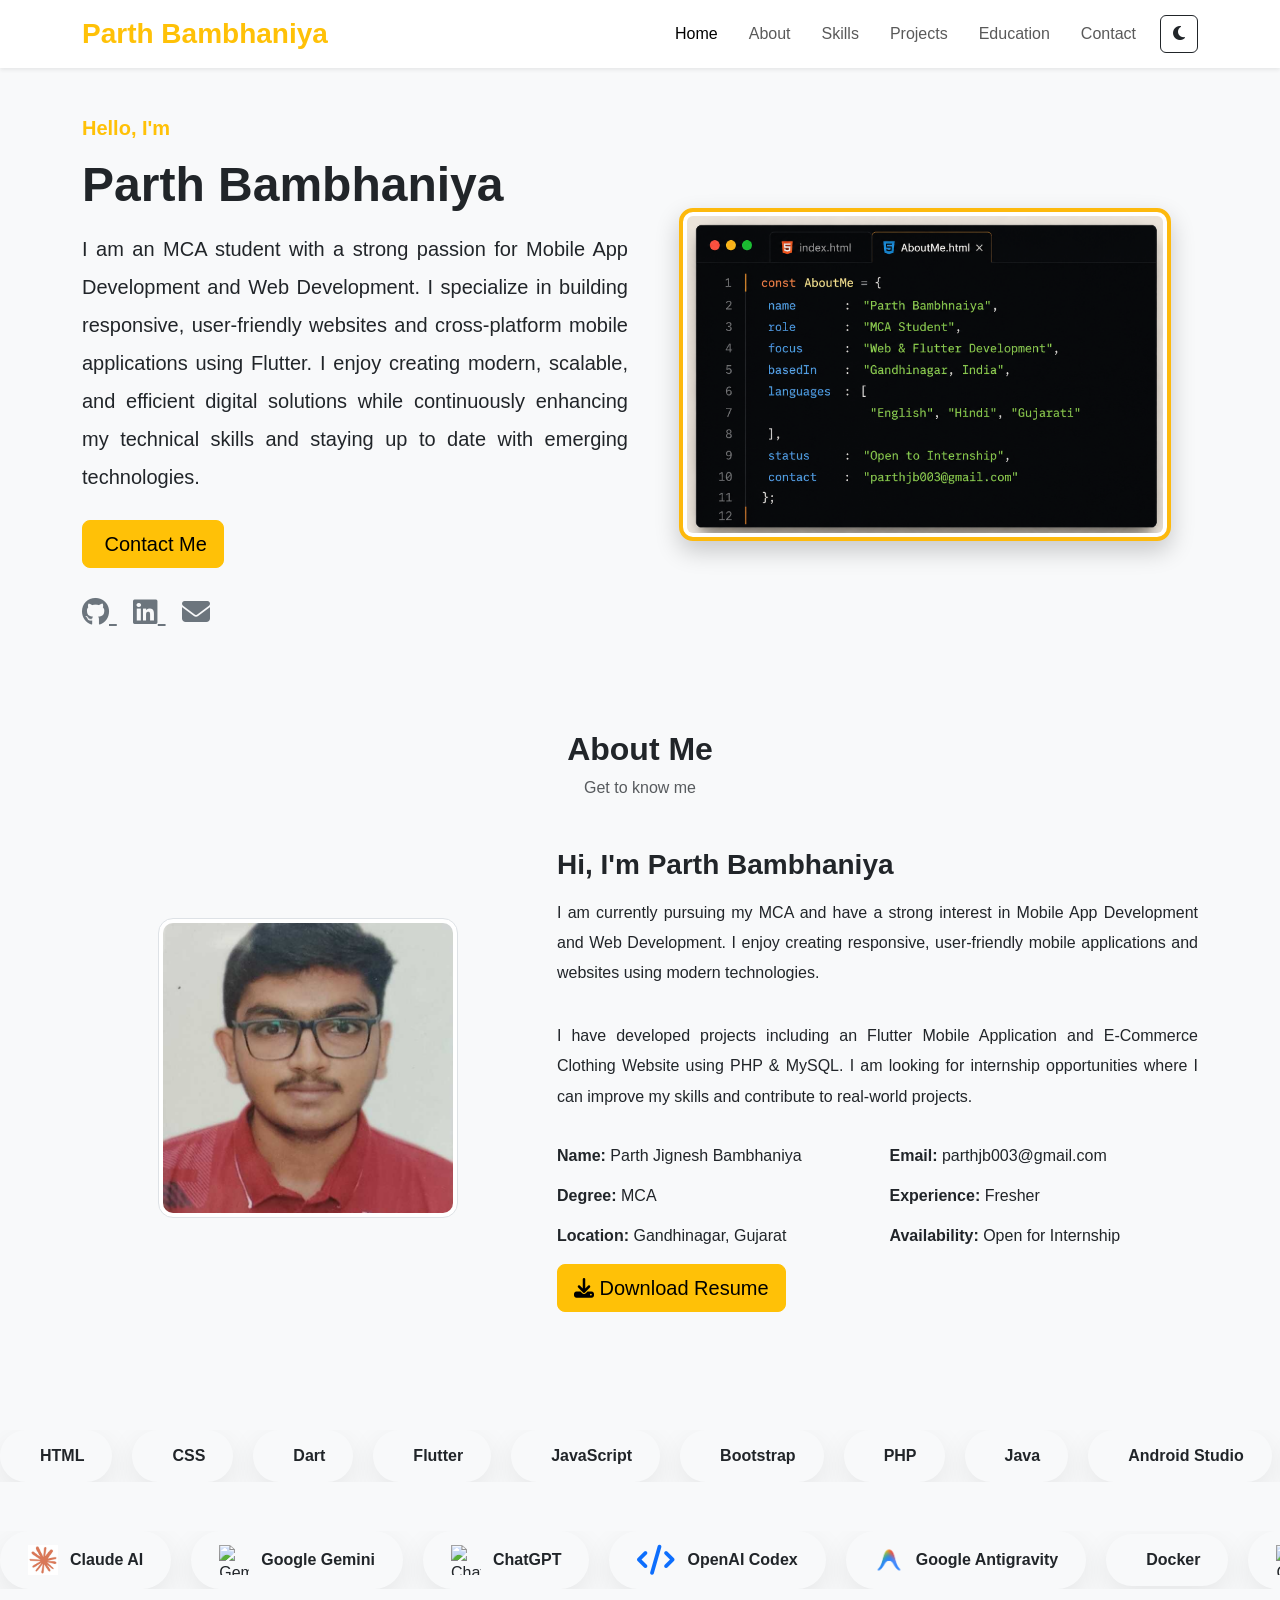
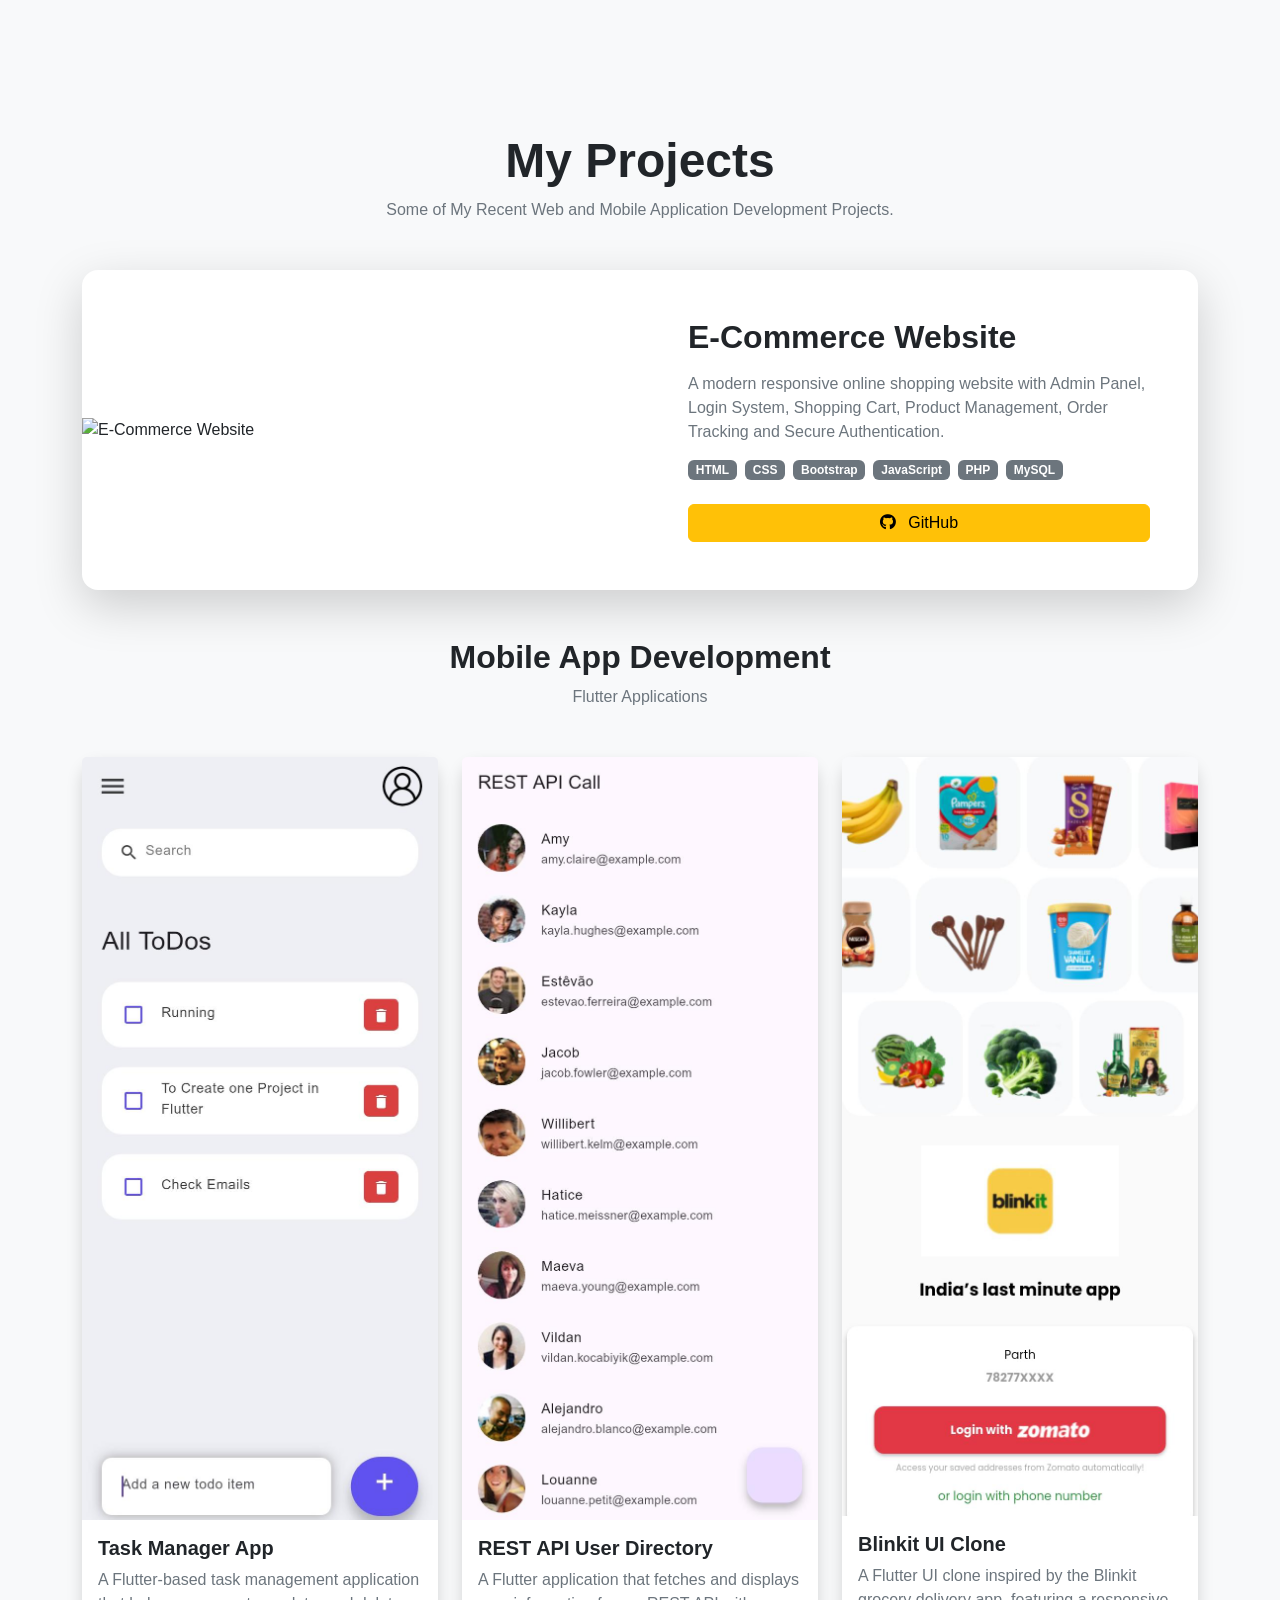
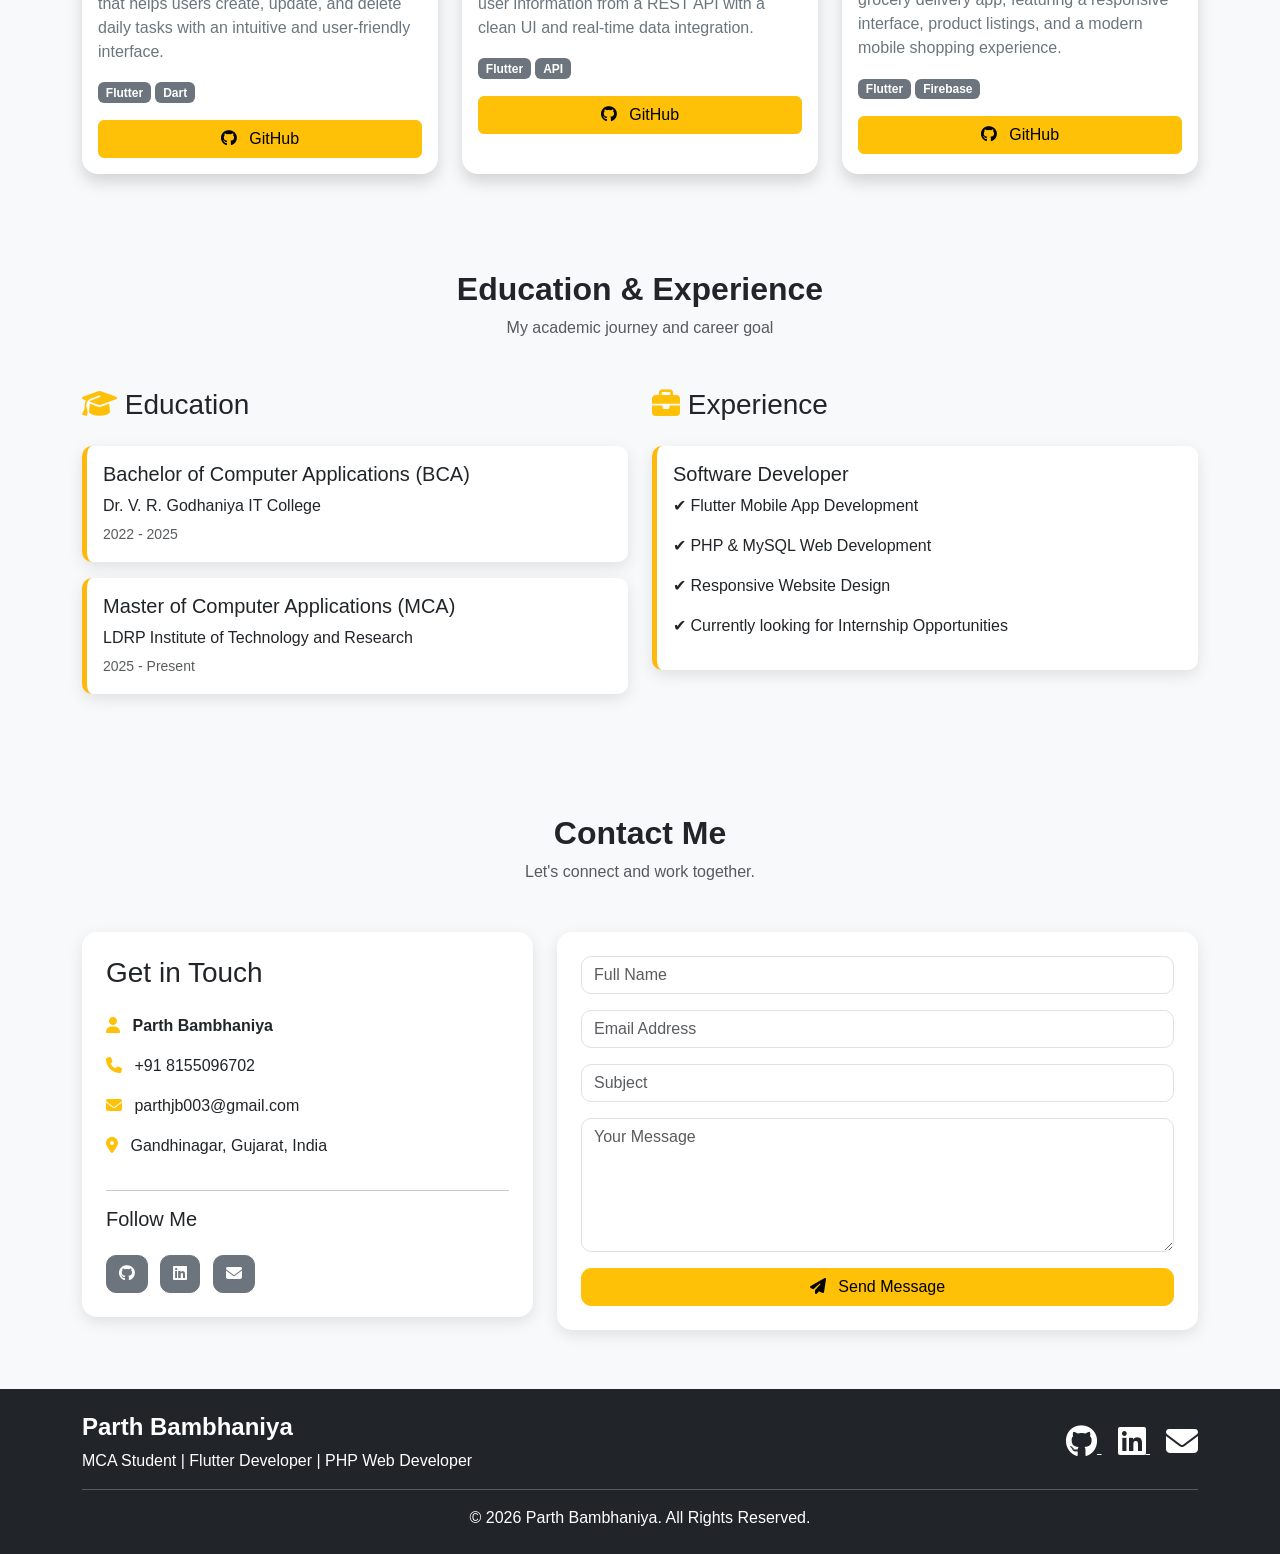
==== index.html @ b9f079b5 "Portfolio Website" ====
<!DOCTYPE html>
<html lang="en">

<head>
    <meta charset="UTF-8">
    <meta name="viewport" content="width=device-width, initial-scale=1.0">

    <title>Parth Bambhaniya | Portfolio</title>
    <link rel="icon" type="image/png" href="images/portfolio_logo.png">

    <!-- Bootstrap 5 -->
    <link href="https://cdn.jsdelivr.net/npm/bootstrap@5.3.7/dist/css/bootstrap.min.css" rel="stylesheet">

    <!-- Font Awesome -->
    <link rel="stylesheet"
        href="https://cdnjs.cloudflare.com/ajax/libs/font-awesome/6.7.2/css/all.min.css">

    <!-- CSS -->
    <link rel="stylesheet" href="css/style.css">

    <link href="https://unpkg.com/aos@2.3.4/dist/aos.css" rel="stylesheet">

    <link rel="stylesheet" href="https://cdn.jsdelivr.net/gh/devicons/devicon@latest/devicon.min.css">
</head>

<body>

<!-- Navbar Start -->
<nav class="navbar navbar-expand-lg navbar-light bg-white shadow-sm sticky-top">
    <div class="container">

        <!-- Logo -->
        <a class="navbar-brand fw-bold fs-3 text-warning" href="#">
            Parth Bambhaniya
        </a>

        <!-- Mobile Toggle -->
        <button class="navbar-toggler" type="button" data-bs-toggle="collapse"
            data-bs-target="#navbarNav">
            <span class="navbar-toggler-icon"></span>
        </button>

        <!-- Menu -->
        <div class="collapse navbar-collapse" id="navbarNav">

            <ul class="navbar-nav ms-auto align-items-lg-center">

                <li class="nav-item">
                    <a class="nav-link active" href="#home">Home</a>
                </li>

                <li class="nav-item">
                    <a class="nav-link" href="#about">About</a>
                </li>

                <li class="nav-item">
                    <a class="nav-link" href="#skills">Skills</a>
                </li>

                <li class="nav-item">
                    <a class="nav-link" href="#projects">Projects</a>
                </li>

                <li class="nav-item">
                    <a class="nav-link" href="#education">Education</a>
                </li>

                <li class="nav-item">
                    <a class="nav-link" href="#contact">Contact</a>
                </li>

                <!-- Dark Mode Button -->
                <li class="nav-item ms-lg-3">
                    <button id="themeBtn" class="btn btn-outline-dark">
                        <i class="fa-solid fa-moon"></i>
                    </button>
                </li>

            </ul>

        </div>

    </div>
</nav>
<!-- Navbar End -->

 <!-- Hero Section -->
<section id="home" class="hero py-5">

    <div class="container">

        <div class="row align-items-center">

            <!-- Left Side -->
            <div class="col-lg-6 text-center text-lg-start">

                <h5 class="text-warning fw-bold">
                    Hello, I'm
                </h5>

                <h1 class="display-5 fw-bold my-3">
                    Parth Bambhaniya
                </h1>

                <h3 class="mb-3">
                    <span id="typing"></span>
                </h3>

                <p class="lead mb-4 about-text">
                    I am an MCA student with a strong passion for Mobile App Development and Web Development.
                    I specialize in building responsive, user-friendly websites and cross-platform mobile
                    applications using Flutter. I enjoy creating modern, scalable, and efficient digital
                    solutions while continuously enhancing my technical skills and staying up to date with
                    emerging technologies.
                </p>

                <!-- <a href="files/Bambhaniya Parth Resume.pdf" class="btn btn-warning btn-lg me-3" download>
                    <i class="fa-solid fa-download"></i> Resume
                </a> -->

                <a href="#contact" class="btn btn-warning btn-lg me-3">
                    <i class="fa-solid"></i> Contact Me
                </a>

                <div class="mt-4">

                    <a href="https://github.com/ParthBambhaniya" target="_blank" class="me-3 fs-3 text-secondary social-icon">
                        <i class="fab fa-github"></i>
                    </a>

                    <a href="http://linkedin.com/in/parth-bambhaniya-402515283" target="_blank" class="me-3 fs-3 text-secondary social-icon">
                        <i class="fab fa-linkedin"></i>
                    </a>

                    <a href="parthjb003@gmail.com" class="fs-3 text-secondary social-icon">
                        <i class="fa-solid fa-envelope"></i>
                    </a>
                </div>
            </div>

            <!-- Right Side -->
            <div class="col-lg-6 text-center mt-5 mt-lg-0">
            <img src="images/AboutMe.png" class="img-thumbnail profile-img" alt="Profile Image">
            </div>
        </div>
    </div>

</section>
    <!-- Hero Section End -->

    <!-- About Section -->
<section id="about" class="py-5 bg-light">

    <div class="container">

        <!-- Section Title -->
        <div class="text-center mb-5">
            <h2 class="fw-bold">About Me</h2>
            <p class="text-muted">Get to know me</p>
        </div>

        <div class="row align-items-center">

            <!-- Left -->
            <div class="col-lg-5 text-center mb-4">

                <img src="images/MyPhoto.jpeg"
                    class="img-thumbnail about-img"
                    alt="About Image">

            </div>

            <!-- Right -->
            <div class="col-lg-7">

                <h3 class="fw-bold mb-3">
                    Hi, I'm Parth Bambhaniya
                </h3>

                <p class="about-text">
                    I am currently pursuing my MCA and have a strong interest in Mobile App Development and Web Development. I enjoy creating responsive, user-friendly mobile applications and websites using modern technologies.
                </p>

                <p class="about-text">
                    I have developed projects including an Flutter Mobile Application and E-Commerce Clothing Website using PHP & MySQL. I am looking for internship opportunities where I can improve my skills and contribute to real-world projects.
                </p>

                <div class="row mt-4">

                    <div class="col-md-6">
                        <p><strong>Name:</strong> Parth Jignesh Bambhaniya</p>
                        <p><strong>Degree:</strong> MCA</p>
                        <p><strong>Location:</strong> Gandhinagar, Gujarat</p>
                    </div>

                    <div class="col-md-6">
                        <p><strong>Email:</strong> parthjb003@gmail.com </p>
                        <p><strong>Experience:</strong> Fresher</p>
                        <p><strong>Availability:</strong> Open for Internship</p>
                    </div>

                </div>
                <!-- <a href="files/Bambhaniya Parth Resume.pdf" class="btn btn-warning mt-3" download>
                    Download Resume
                </a> -->

                <a href="files/Bambhaniya Parth Resume.pdf" class="btn btn-warning btn-lg me-3" download>
                    <i class="fa-solid fa-download"></i> Download Resume
                </a>

            </div>
        </div>
    </div>
</section>

<!-- About Section End -->

<!-- Skills Section -->
<section class="skills-section">

    <div class="marquee">
    <div class="marquee-content">
        <!-- First Set -->
        <div class="skill-pill"><i class="devicon-html5-plain colored"></i><span>HTML</span></div>
        <div class="skill-pill"><i class="devicon-css3-plain colored"></i><span>CSS</span></div>
        <div class="skill-pill"><i class="devicon-dart-plain colored"></i><span>Dart</span></div>
        <div class="skill-pill"><i class="devicon-flutter-plain colored"></i><span>Flutter</span></div>
        <div class="skill-pill"><i class="devicon-javascript-plain colored"></i><span>JavaScript</span></div>
        <div class="skill-pill"><i class="devicon-bootstrap-plain colored"></i><span>Bootstrap</span></div>
        <div class="skill-pill"><i class="devicon-php-plain colored"></i><span>PHP</span></div>
        <div class="skill-pill"><i class="devicon-java-plain colored"></i><span>Java</span></div>
        
        <div class="skill-pill"><i class="devicon-androidstudio-plain colored"></i><span>Android Studio</span></div>
        <div class="skill-pill"><i class="devicon-vscode-plain colored"></i><span>VS Code</span></div>
        <div class="skill-pill"><i class="devicon-xcode-plain colored"></i><span>Xcode</span></div>
        <div class="skill-pill"><i class="devicon-python-plain colored"></i><span>Python</span></div>
        <div class="skill-pill"><i class="devicon-arduino-plain colored"></i><span>Arduino</span></div>
        <div class="skill-pill"><i class="devicon-mysql-original colored"></i><span>MySQL</span></div>
        <div class="skill-pill"><i class="devicon-kalilinux-original colored"></i><span>Kali Linux</span></div>
    </div>
</div>
    <br/>

    <div class="marquee reverse">
        <div class="marquee-content">
                <!-- Claude -->
                <div class="skill-pill">
                    <img src="assets/Claude_Logo.jpeg" alt="Claude" width="28" height="28">
                    <span>Claude AI</span>
                </div>

                <!-- Google Gemini -->
                <div class="skill-pill">
                    <img src="https://cdn.simpleicons.org/googlegemini" alt="Gemini" width="28" height="28">
                    <span>Google Gemini</span>
                </div>

                <!-- ChatGPT -->
                <div class="skill-pill">
                    <img src="https://cdn.jsdelivr.net/npm/simple-icons@latest/icons/openai.svg" alt="ChatGPT" width="28" height="28">
                    <span>ChatGPT</span>
                </div>

                <!-- OpenAI Codex -->
                <div class="skill-pill">
                    <i class="fa-solid fa-code text-primary"></i>
                    <span>OpenAI Codex</span>
                </div>

                <!-- Antigravity AI -->
                <div class="skill-pill">
                    <img src="assets/Antigravity-Icon.png" alt="Google Antigravity">
                    <span>Google Antigravity</span>
                </div>

                <!--Docker-->
                <div class="skill-pill">
                    <i class="devicon-docker-plain colored"></i>
                    <span>Docker</span>
                </div>
                <!-- Git -->
                <div class="skill-pill">
                    <img src="https://cdn.simpleicons.org/git" alt="Git" width="28" height="28">
                    <span>Git</span>
                </div>

                <!-- GitHub -->
                <div class="skill-pill">
                    <img src="https://cdn.simpleicons.org/github" alt="GitHub" width="28" height="28">
                    <span>GitHub</span>
                </div>

        </div>
    </div>
</section>
<!-- Skills Section End -->

<!-- Projects Section -->
    <!-- ================= MY PROJECTS ================= -->
<section id="projects" class="projects-section py-5">

    <div class="container">

        <!-- Section Title -->
        <div class="text-center mb-5">
            <h2 class="fw-bold display-5">My Projects</h2>
            <p class="text-secondary">
                Some of My Recent Web and Mobile Application Development Projects.
            </p>
        </div>

        <!-- Featured Project -->
        <div class="card border-0 shadow-lg rounded-4 overflow-hidden mb-5">

            <div class="row g-0 align-items-center">

                <!-- Image -->
                <div class="col-lg-6 col-md-12">
                    <img src="images/e-commerce_website.png"
                         class="img-fluid w-100 h-100 object-fit-cover"
                         alt="E-Commerce Website">
                </div>

                <!-- Content -->
                <div class="col-lg-6 col-md-12">

                    <div class="p-4 p-lg-5">

                        <h2 class="fw-bold">
                            E-Commerce Website
                        </h2>

                        <p class="text-secondary my-3">
                            A modern responsive online shopping website with Admin Panel,
                            Login System, Shopping Cart, Product Management,
                            Order Tracking and Secure Authentication.
                        </p>

                        <div class="d-flex flex-wrap gap-2 mb-4">

                            <span class="badge bg-secondary">HTML</span>
                            <span class="badge bg-secondary">CSS</span>
                            <span class="badge bg-secondary">Bootstrap</span>
                            <span class="badge bg-secondary">JavaScript</span>
                            <span class="badge bg-secondary">PHP</span>
                            <span class="badge bg-secondary">MySQL</span>

                        </div>

                        <div class="d-flex gap-2 mt-3">
                            <a href="https://github.com/ParthBambhaniya/E-commerce-Website.git"
                            target="_blank"
                            rel="noopener noreferrer"
                            class="btn btn-warning w-100">
                                <i class="fab fa-github me-2"></i> GitHub
                            </a>
                        </div>
                    </div>

                </div>

            </div>

        </div>

        <!-- Mobile Apps -->

        <div class="text-center mb-5">
            <h2 class="fw-bold">Mobile App Development</h2>
            <p class="text-secondary">
                Flutter Applications
            </p>
        </div>

        <div class="row g-4">

            <!-- Card 1 -->
            <!-- <div class="col-xl-4 col-lg-4 col-md-6"> -->
                <div class="col-lg-4 col-md-6 d-flex">

                <div class="card border-0 shadow h-100 rounded-4">

                    <img src="images/TODOApp_flutter.jpeg" class="card-img-top" alt="Expense Tracker">

                    <div class="card-body">

                        <h5 class="fw-bold">
                            Task Manager App
                        </h5>

                        <p class="text-secondary">
                            A Flutter-based task management application that helps users create, update, and delete daily tasks with an intuitive and user-friendly interface.
                        </p>

                        <div class="mb-3">
                            <span class="badge bg-secondary">Flutter</span>
                            <span class="badge bg-secondary">Dart</span>
                        </div>

                        <div class="d-flex gap-2 mt-3">
                            <a href="https://github.com/ParthBambhaniya/todo_app_Flutter.git"
                            target="_blank"
                            rel="noopener noreferrer"
                            class="btn btn-warning w-100">
                                <i class="fab fa-github me-2"></i> GitHub
                            </a>
                        </div>
                    </div>

                </div>

            </div>

            <!-- Card 2 -->
            <div class="col-xl-4 col-lg-4 col-md-6">

                <div class="card border-0 shadow h-100 rounded-4">

                    <img src="images/Rest_API_Flutter.jpeg"
                         class="card-img-top"
                         alt="Weather App">

                    <div class="card-body">

                        <h5 class="fw-bold">
                            REST API User Directory
                        </h5>

                        <p class="text-secondary">
                            A Flutter application that fetches and displays user information from a REST API with a clean UI and real-time data integration.
                        </p>

                        <div class="mb-3">

                            <span class="badge bg-secondary">Flutter</span>
                            <span class="badge bg-secondary">API</span>
                        </div>

                        <div class="d-flex gap-2 mt-3">
                            <a href="https://github.com/ParthBambhaniya/flutter-api-app.git"
                            target="_blank"
                            rel="noopener noreferrer"
                            class="btn btn-warning w-100">
                                <i class="fab fa-github me-2"></i> GitHub
                            </a>
                        </div>

                    </div>

                </div>

            </div>

            <!-- Card 3 -->
            <div class="col-xl-4 col-lg-4 col-md-6 mx-md-auto">

                <div class="card border-0 shadow h-100 rounded-4">

                    <img src="images/Blinkit_App_flutter2.jpeg"
                         class="card-img-top"
                         alt="Task Manager">

                    <div class="card-body">

                        <h5 class="fw-bold">
                            Blinkit UI Clone
                        </h5>

                        <p class="text-secondary">
                            A Flutter UI clone inspired by the Blinkit grocery delivery app, featuring a responsive interface, product listings, and a modern mobile shopping experience.
                        </p>

                        <div class="mb-3">
                            <span class="badge bg-secondary">Flutter</span>
                            <span class="badge bg-secondary">Firebase</span>
                        </div>

                        <div class="d-flex gap-2 mt-3">
                            <a href="https://github.com/ParthBambhaniya/flutter-blinkit-ui.git"
                            target="_blank"
                            rel="noopener noreferrer"
                            class="btn btn-warning w-100">
                                <i class="fab fa-github me-2"></i> GitHub
                            </a>
                        </div>

                    </div>

                </div>

            </div>

        </div>

    </div>

</section>    
<!-- Projects Section End -->

<!-- Education Section -->
<section id="education" class="py-5">

    <div class="container">

        <!-- Section Title -->
        <div class="text-center mb-5">
            <h2 class="fw-bold">Education & Experience</h2>
            <p class="text-muted">My academic journey and career goal</p>
        </div>

        <div class="row">

            <!-- Education -->
            <div class="col-lg-6 mb-4">

                <h3 class="mb-4">
                    <i class="fas fa-graduation-cap text-warning"></i>
                    Education
                </h3>

                <div class="card education-card mb-3">
                    <div class="card-body">
                        <h5>Bachelor of Computer Applications (BCA)</h5>
                        <p class="mb-1">Dr. V. R. Godhaniya IT College</p>
                        <small class="text-muted">2022 - 2025</small>
                    </div>
                </div>

                <div class="card education-card">
                    <div class="card-body">
                        <h5>Master of Computer Applications (MCA)</h5>
                        <p class="mb-1">LDRP Institute of Technology and Research</p>
                        <small class="text-muted">2025 - Present</small>
                    </div>
                </div>

            </div>

            <!-- Experience -->
            <div class="col-lg-6">

                <h3 class="mb-4">
                    <i class="fas fa-briefcase text-warning"></i>
                    Experience
                </h3>

                <div class="card education-card">
                    <div class="card-body">

                        <h5>Software Developer</h5>

                        <p>
                            ✔ Flutter Mobile App Development
                        </p>

                        <p>
                            ✔ PHP & MySQL Web Development
                        </p>

                        <p>
                            ✔ Responsive Website Design
                        </p>

                        <p>
                            ✔ Currently looking for Internship Opportunities
                        </p>

                    </div>
                </div>

            </div>

        </div>

    </div>

</section>

<!-- Education Section End -->

<!-- Contact Section -->
<section id="contact" class="py-5 bg-light">

    <div class="container">

        <!-- Section Heading -->
        <div class="text-center mb-5">
            <h2 class="fw-bold">Contact Me</h2>
            <p class="text-muted">Let's connect and work together.</p>
        </div>

        <div class="row">

            <!-- Contact Information -->
            <div class="col-lg-5 mb-4">

                <div class="card contact-card p-4 h-100">

                    <h3 class="mb-4">Get in Touch</h3>

                    <p>
                        <i class="fas fa-user text-warning me-2"></i>
                        <strong>Parth Bambhaniya</strong>
                    </p>

                    <p>
                        <i class="fas fa-phone text-warning me-2"></i>
                        +91 8155096702
                    </p>

                    <p>
                        <i class="fas fa-envelope text-warning me-2"></i>
                        parthjb003@gmail.com
                    </p>

                    <p>
                        <i class="fas fa-location-dot text-warning me-2"></i>
                        Gandhinagar, Gujarat, India
                    </p>

                    <hr>

                    <h5>Follow Me</h5>

                    <div class="mt-3">

                        <a href="https://github.com/ParthBambhaniya" target="_blank" class="btn btn-secondary me-2">
                            <i class="fab fa-github"></i>
                        </a>

                        <a href="http://linkedin.com/in/parth-bambhaniya-402515283" target="_blank" class="btn btn-secondary me-2">
                            <i class="fab fa-linkedin"></i>
                        </a>

                        <a href="mailto:parthjb003@gmail.com" class="btn btn-secondary">
                            <i class="fas fa-envelope"></i>
                        </a>

                    </div>

                </div>

            </div>
<!-- Contact Form -->

<div class="col-lg-7">

    <div class="card contact-card p-4">

        <!-- <form action="https://formspree.io/f/mqevydnb" method="POST"> -->
            <form id="contactForm" action="https://formspree.io/f/mqevydnb" method="POST">

            <input
                type="text"
                name="name"
                class="form-control mb-3"
                placeholder="Full Name"
                required>

            <input
                type="email"
                name="email"
                class="form-control mb-3"
                placeholder="Email Address"
                required>

            <input
                type="text"
                name="subject"
                class="form-control mb-3"
                placeholder="Subject"
                required>

            <textarea
                name="message"
                class="form-control mb-3"
                rows="5"
                placeholder="Your Message"
                required></textarea>

            <button type="submit" class="btn btn-warning w-100">
                <i class="fas fa-paper-plane me-2"></i>
                Send Message
            </button>

        </form>

    </div>

</div>

        </div>

    </div>

</section>

<!-- Contact Section End -->


<!-- Footer -->
<footer class="footer py-4">

    <div class="container">

        <div class="row align-items-center">

            <div class="col-md-6 text-center text-md-start">
                <h4 class="fw-bold">Parth Bambhaniya</h4>
                <p class="mb-0">
                    MCA Student | Flutter Developer | PHP Web Developer
                </p>
            </div>

            <div class="col-md-6 text-center text-md-end mt-3 mt-md-0">

                <a href="https://github.com/ParthBambhaniya" target="_blank" class="me-3">
                    <i class="fab fa-github fa-2x"></i>
                </a>

                <a href="http://linkedin.com/in/parth-bambhaniya-402515283" target="_blank" class="me-3">
                    <i class="fab fa-linkedin fa-2x"></i>
                </a>

                <a href="mailto:parthjb003@gmail.com">
                    <i class="fas fa-envelope fa-2x"></i>
                </a>

            </div>

        </div>

        <hr>

        <p class="text-center mb-0">
            © 2026 Parth Bambhaniya. All Rights Reserved.
        </p>

    </div>

</footer>

<!-- Footer End-->


    <!-- Bootstrap JS -->
    <script src="https://cdn.jsdelivr.net/npm/bootstrap@5.3.7/dist/js/bootstrap.bundle.min.js"></script>

    <!-- JS -->
    <script src="js/script.js"></script>

    <script src="https://unpkg.com/aos@2.3.4/dist/aos.js"></script>

    <script>
            AOS.init({duration:1000,once:true});
</script>

    <button id="topBtn" class="btn btn-primary">
    <i class="fas fa-arrow-up"></i>

    <script src="https://cdn.jsdelivr.net/npm/@emailjs/browser@4/dist/email.min.js"></script>

    <script>emailjs.init({publicKey: "YOUR_PUBLIC_KEY",});

    </script>

    <script src="https://cdn.jsdelivr.net/npm/sweetalert2@11"></script>
</button>
</body>

<script>
const form = document.getElementById("contactForm");

form.addEventListener("submit", async function (e) {
    e.preventDefault();

    const formData = new FormData(form);

    try {
        const response = await fetch(form.action, {
            method: "POST",
            body: formData,
            headers: {
                "Accept": "application/json"
            }
        });

        if (response.ok) {

            Swal.fire({
                icon: "success",
                title: "Message Sent Successfully!",
                text: "Thank you for contacting me. I'll get back to you as soon as possible.",
                confirmButtonColor: "#fbbf24"
            });

            form.reset();

        } else {

            Swal.fire({
                icon: "error",
                title: "Failed!",
                text: "Unable to send your message. Please try again."
            });

        }

    } catch (error) {

        Swal.fire({
            icon: "error",
            title: "Error!",
            text: "Please check your internet connection."
        });

    }
});
</script>

</html>
---- css/style.css ----
*{
    margin:0;
    padding:0;
    box-sizing:border-box;
}

html{
    scroll-behavior:smooth;
}

body{
    font-family:Arial, sans-serif;
    background:#f8f9fa;
    color:#212529;
    transition:0.4s;
}

/* Navbar */
.navbar{
    transition:.4s;
}

.nav-link{
    font-weight:500;
    margin-left:15px;
}

.nav-link:hover{
    color:#fdb90d !important;
}

/* Dark Theme */
body.dark-mode{
    background:#121212;
    color:white;
}

body.dark-mode .navbar{
    background:#1f1f1f !important;
}

body.dark-mode .nav-link{
    color:white !important;
}

body.dark-mode .navbar-brand{
    color:#fdb90d !important;
}

body.dark-mode #themeBtn{
    border-color:white;
    color:white;
}

.profile-img{
    width: 90%;
    height: 50%;
    object-fit: cover;
    border: 4px solid #fdb90d;
    border-radius: 14px;   /* Slightly rounded corners */
    box-shadow: 0 10px 25px rgba(0,0,0,0.2);
    transition: all 0.3s ease;
}

.profile-img:hover{
    transform: scale(1.05);
}

/* Dark Theme End */

/* About Section */

#about{
    padding:80px 0;
}

.about-img{
    width:300px;
    height:300px;
    object-fit:cover;
    border-radius:15px;
    transition:0.3s;
}

.about-img:hover{
    transform:scale(1.05);
}

body.dark-mode #about{
    background:#1a1a1a !important;
}

body.dark-mode #about p,
body.dark-mode #about h2,
body.dark-mode #about h3,
body.dark-mode #about strong{
    color:#fff;
}

/* About Section End */


/* Skills */

.skill-card{
    border: none;
    border-radius: 15px;
    box-shadow: 0 5px 15px rgba(0,0,0,0.1);
    transition: 0.3s;
    cursor: pointer;
}

.skill-card:hover{
    transform: translateY(-10px);
    box-shadow: 0 10px 30px rgba(13,110,253,.3);
}

.text-purple{
    color:#7952B3;
}

body.dark-mode .skill-card{
    background:#1f1f1f;
    color:white;
}

body.dark-mode .text-muted{
    color:#bdbdbd !important;
}

/* Skills End */

/* Projects */
.projects-section{

    padding:100px 0;

}

.section-title{

    font-size:40px;

    font-weight:700;

}

.section-subtitle{

    color:gray;

}

.featured-project{
    background:#fff;
    color:#212529;
    border-radius:25px;
    padding:40px;
    box-shadow:0 15px 40px rgba(0,0,0,.08);
    transition:.4s;
}

.featured-project:hover{

    transform:translateY(-8px);

}

.project-badge{

    background:#0d6efd;

    color:white;

    padding:8px 18px;

    border-radius:30px;

}

.tech-stack{

    margin-top:20px;

}

.tech-stack span{

    display:inline-block;

    background:#0d6efd;

    color:white;

    margin:5px;

    padding:8px 18px;

    border-radius:30px;

}

.project-card{
    width:100%;
    border-radius:20px;
    overflow:hidden;
    background:#fff;
    box-shadow:0 10px 30px rgba(0,0,0,.12);
    transition:.35s;
}

.project-card:hover{
    transform:translateY(-8px);
}

.project-card:hover{

    transform:translateY(-10px);

}

.project-img{
    width:10px;
    height:10px;
    object-fit:contain;
    background:#f8f9fa;
    padding:15px;
    display:block;
}

.tag{

    display:inline-block;

    background:#198754;

    color:white;

    margin:5px;

    padding:8px 16px;

    border-radius:25px;

}

@media(max-width:992px){

.featured-project{

text-align:center;

}

.section-title{

font-size:32px;

}

}
/* Dark Mode */

body.dark-mode #projects{
    background:#1a1a1a!important;
}

body.dark-mode .project-card{
    background:#242424;
    color:#fff;
}

/* Projects Dark Mode */

body.dark-mode #projects{
    background:#121212 !important;
}

body.dark-mode .featured-project{
    background:#1f1f1f;
    color:#fff;
}

body.dark-mode .project-card{
    background:#1f1f1f;
    color:#fff;
}

body.dark-mode .project-card p,
body.dark-mode .featured-project p,
body.dark-mode .section-subtitle{
    color:#cfcfcf;
}

body.dark-mode .section-title{
    color:#fff;
}
/* Projects End*/

/* Education */

.education-card{
    border:none;
    border-left:5px solid #fdb90d;
    border-radius:10px;
    box-shadow:0 5px 15px rgba(0,0,0,.1);
    transition:.3s;
}

.education-card:hover{
    transform:translateY(-5px);
}

body.dark-mode .education-card{
    background:#1f1f1f;
    color:white;
}

/* Education End*/

/* Contact */

.contact-card{
    border:none;
    border-radius:15px;
    box-shadow:0 5px 15px rgba(0,0,0,.1);
}

.contact-card .form-control{
    border-radius:10px;
}

.contact-card .btn{
    border-radius:10px;
}

body.dark-mode #contact{
    background:#121212 !important;
}

body.dark-mode .contact-card{
    background:#1f1f1f;
    color:white;
}

body.dark-mode .form-control{
    background:#2d2d2d;
    color:white;
    border:1px solid #444;
}

body.dark-mode .form-control::placeholder{
    color:#bbb;
}

/* Contact End*/


/* Footer */

.footer{
    background:#212529;
    color:white;
}

.footer a{
    color:white;
    transition:.3s;
}

.footer a:hover{
    color:#fdb90d;
}

/* Scroll Button */

#topBtn{
    position:fixed;
    bottom:20px;
    right:20px;
    display:none;
    border-radius:50%;
    width:50px;
    height:50px;
    z-index:999;
}

/* Footer End*/

.about-text {
    max-width: 700px;
    line-height: 1.9;
    text-align: justify;
    margin: 0 auto 2rem;
}


/* Skills Section */
/* .skills-section{
    background:#faf7f0;
    overflow:hidden;
    padding:70px 0;
}

.marquee{
    overflow:hidden;
    white-space:nowrap;
}

.marquee-content{
    display:flex;
    gap:20px;
    width:max-content;
    animation:scroll 20s linear infinite;
}

.skill-pill{
    display:flex;
    align-items:center;
    gap:12px;
    background:#fff;
    padding:15px 28px;
    border-radius:50px;
    box-shadow:0 8px 20px rgba(0,0,0,.08);
    font-size:18px;
    font-weight:600;
    transition:.3s;
}

.skill-pill:hover{
    transform:translateY(-5px);
    box-shadow:0 15px 35px rgba(0,0,0,.15);
}

.skill-pill i{
    font-size:32px;
}

@keyframes scroll{
    from{
        transform:translateX(0);
    }
    to{
        transform:translateX(-50%);
    }
} */

/* .skills-section{
    overflow:hidden;
    padding:60px 0;
}

.marquee {
    overflow: hidden;
    width: 100%;
}

.marquee-content {
    display: flex;
    gap: 20px;
    width: fit-content;
    animation: scroll 25s linear infinite;
}


.reverse .marquee-content{
    animation:scrollReverse 25s linear infinite;
}

.skill-pill{
    display:flex;
    align-items:center;
    gap:10px;
    padding:14px 28px;
    border-radius:50px;
    background:#fff;
    box-shadow:0 8px 20px rgba(0,0,0,.08);
    font-weight:600;
}

.skill-pill i{
    font-size:28px;
}

@keyframes scroll {
    from {
        transform: translateX(0);
    }

    to {
        transform: translateX(calc(-50% - 10px));
    }
}

@keyframes scrollReverse{
    from{transform:translateX(-50%);}
    to{transform:translateX(0);}
}

.skill-pill{
    display:flex;
    align-items:center;
    gap:12px;
    padding:14px 28px;
    background:#fff;
    border-radius:50px;
    box-shadow:0 8px 20px rgba(0,0,0,.08);
    font-weight:600;
    flex-shrink:0;
}

.skill-pill img{
    width:28px;
    height:28px;
    object-fit:contain;
}

.skill-pill span{
    white-space:nowrap;
} */

/* Skills Section */
.skills-section{
    padding:70px 0;
    overflow:hidden;
    background:transparent;
}

.marquee{
    width:100%;
    overflow:hidden;
    position:relative;
    margin-bottom:25px;
}

.marquee-content{
    display:flex;
    align-items:center;
    gap:20px;
    width:max-content;
    animation:scroll 35s linear infinite;
}

.reverse .marquee-content{
    animation:scrollReverse 15s linear infinite;
}

.marquee:hover .marquee-content{
    animation-play-state:paused;
}

.skill-pill{
    display:flex;
    align-items:center;
    gap:12px;
    padding:14px 28px;
    border-radius:50px;
    flex-shrink:0;

    background:var(--card-bg);
    color:var(--text-color);

    border:1px solid var(--border-color);

    box-shadow:0 10px 30px rgba(0,0,0,.08);

    transition:.3s ease;
}

.skill-pill:hover{
    transform:translateY(-5px);
    box-shadow:0 18px 35px rgba(0,0,0,.15);
}

.skill-pill i{
    font-size:30px;
}

.skill-pill img{
    width:30px;
    height:30px;
}

.skill-pill span{
    font-weight:600;
    white-space:nowrap;
}

@keyframes scroll{
    from{
        transform:translateX(0);
    }
    to{
        transform:translateX(-50%);
    }
}

@keyframes scrollReverse{
    from{
        transform:translateX(-50%);
    }
    to{
        transform:translateX(0);
    }
}
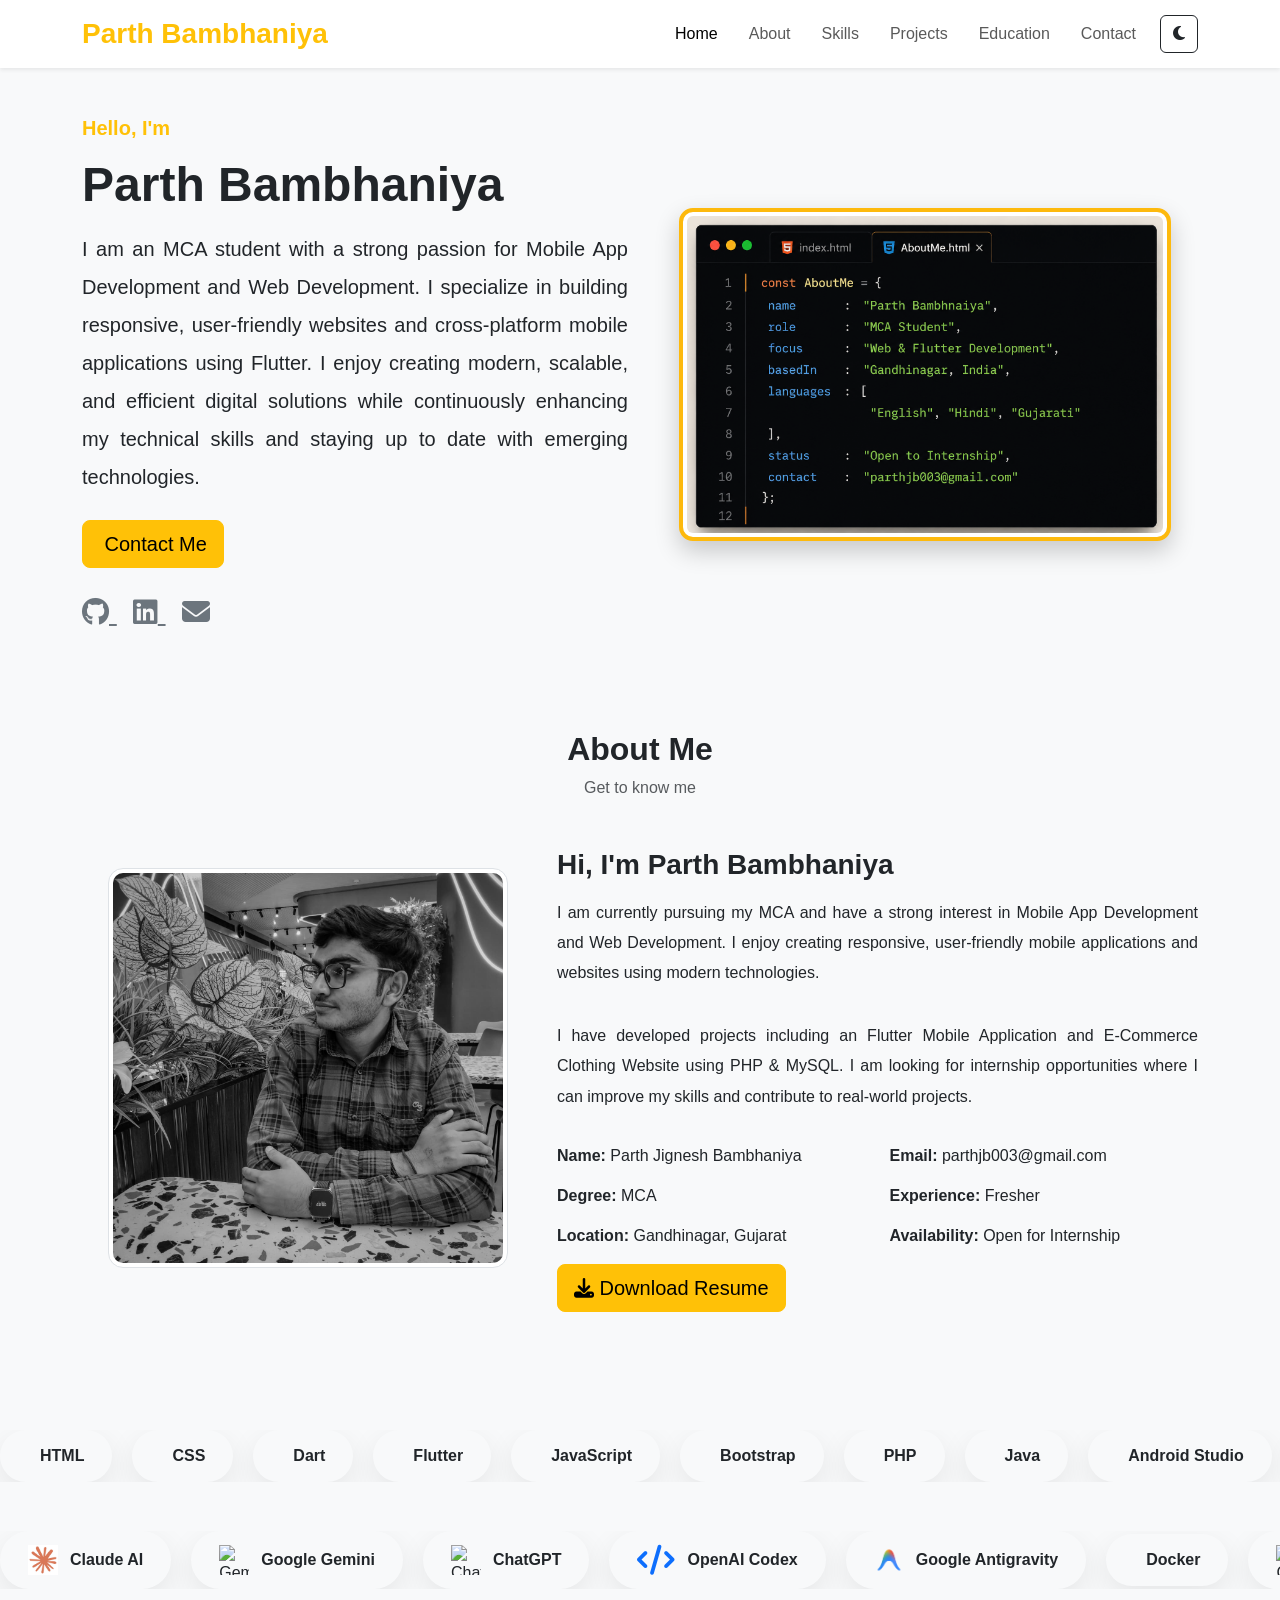
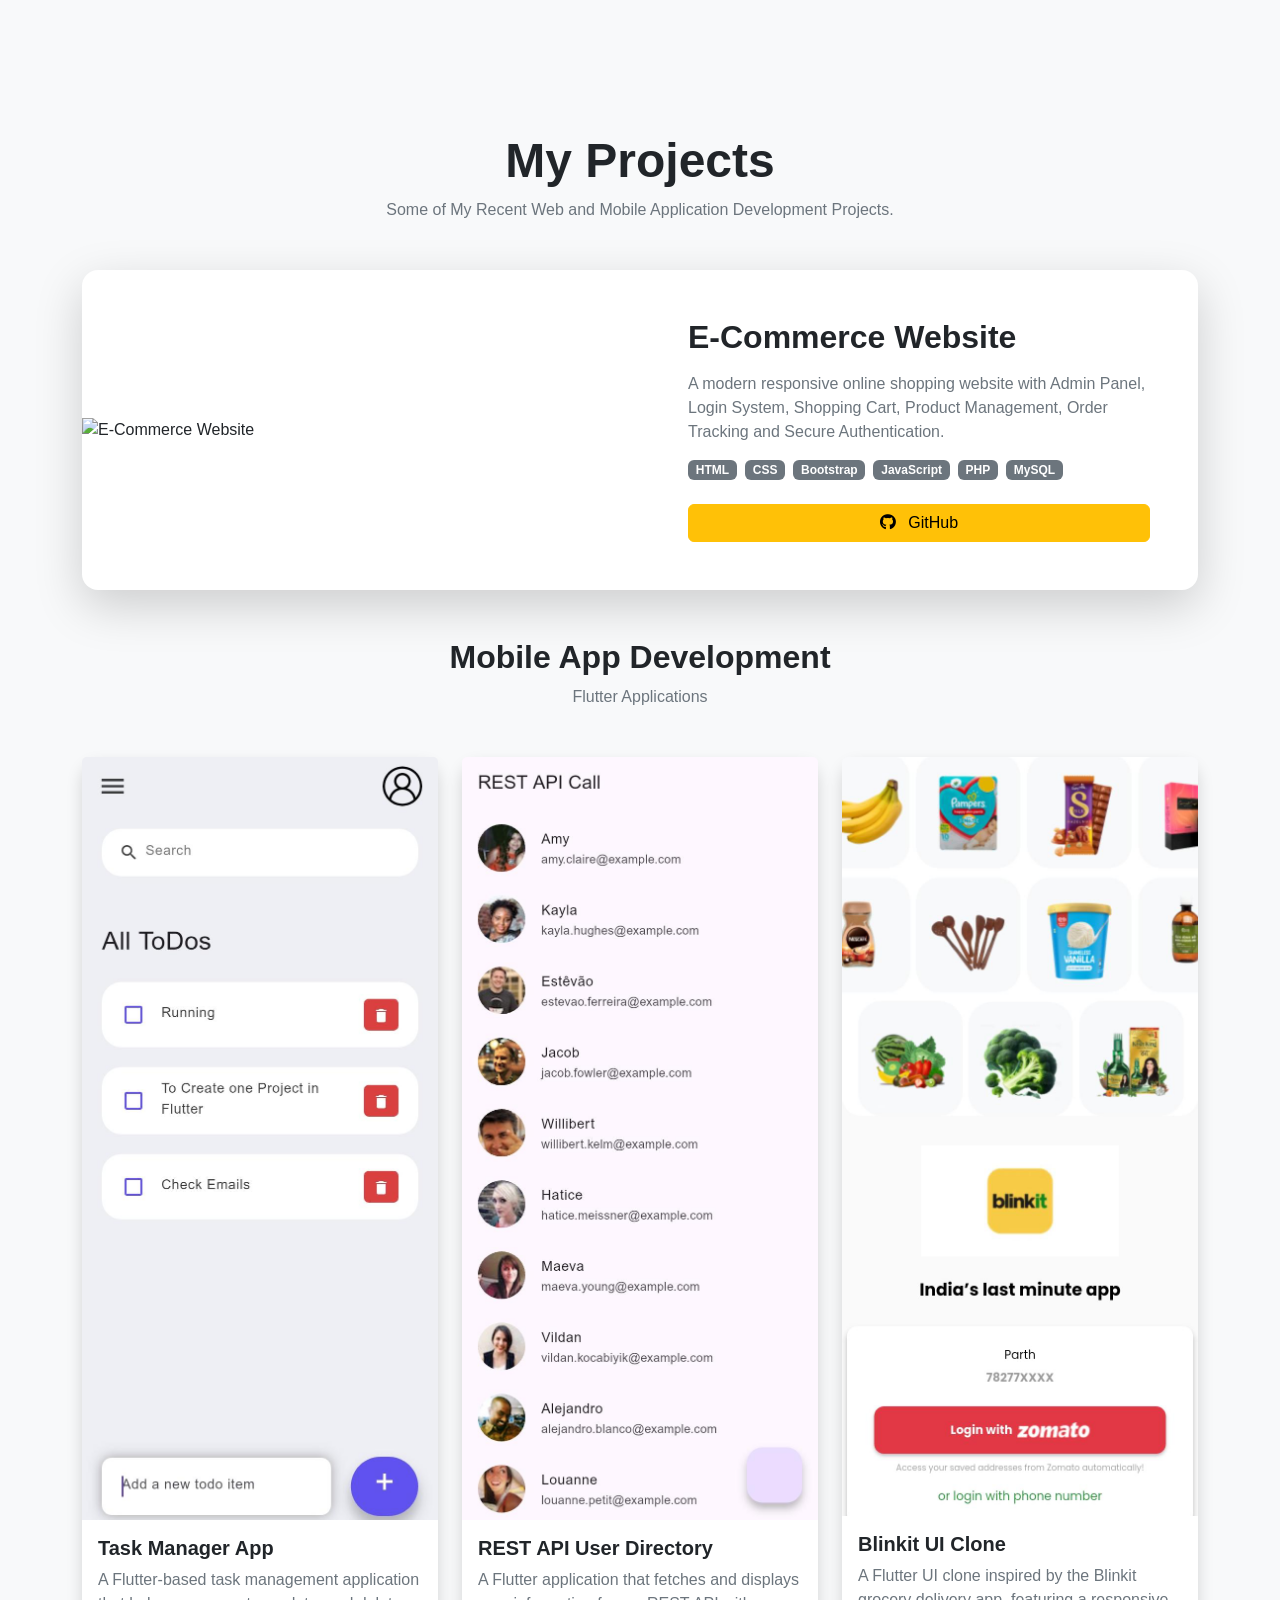
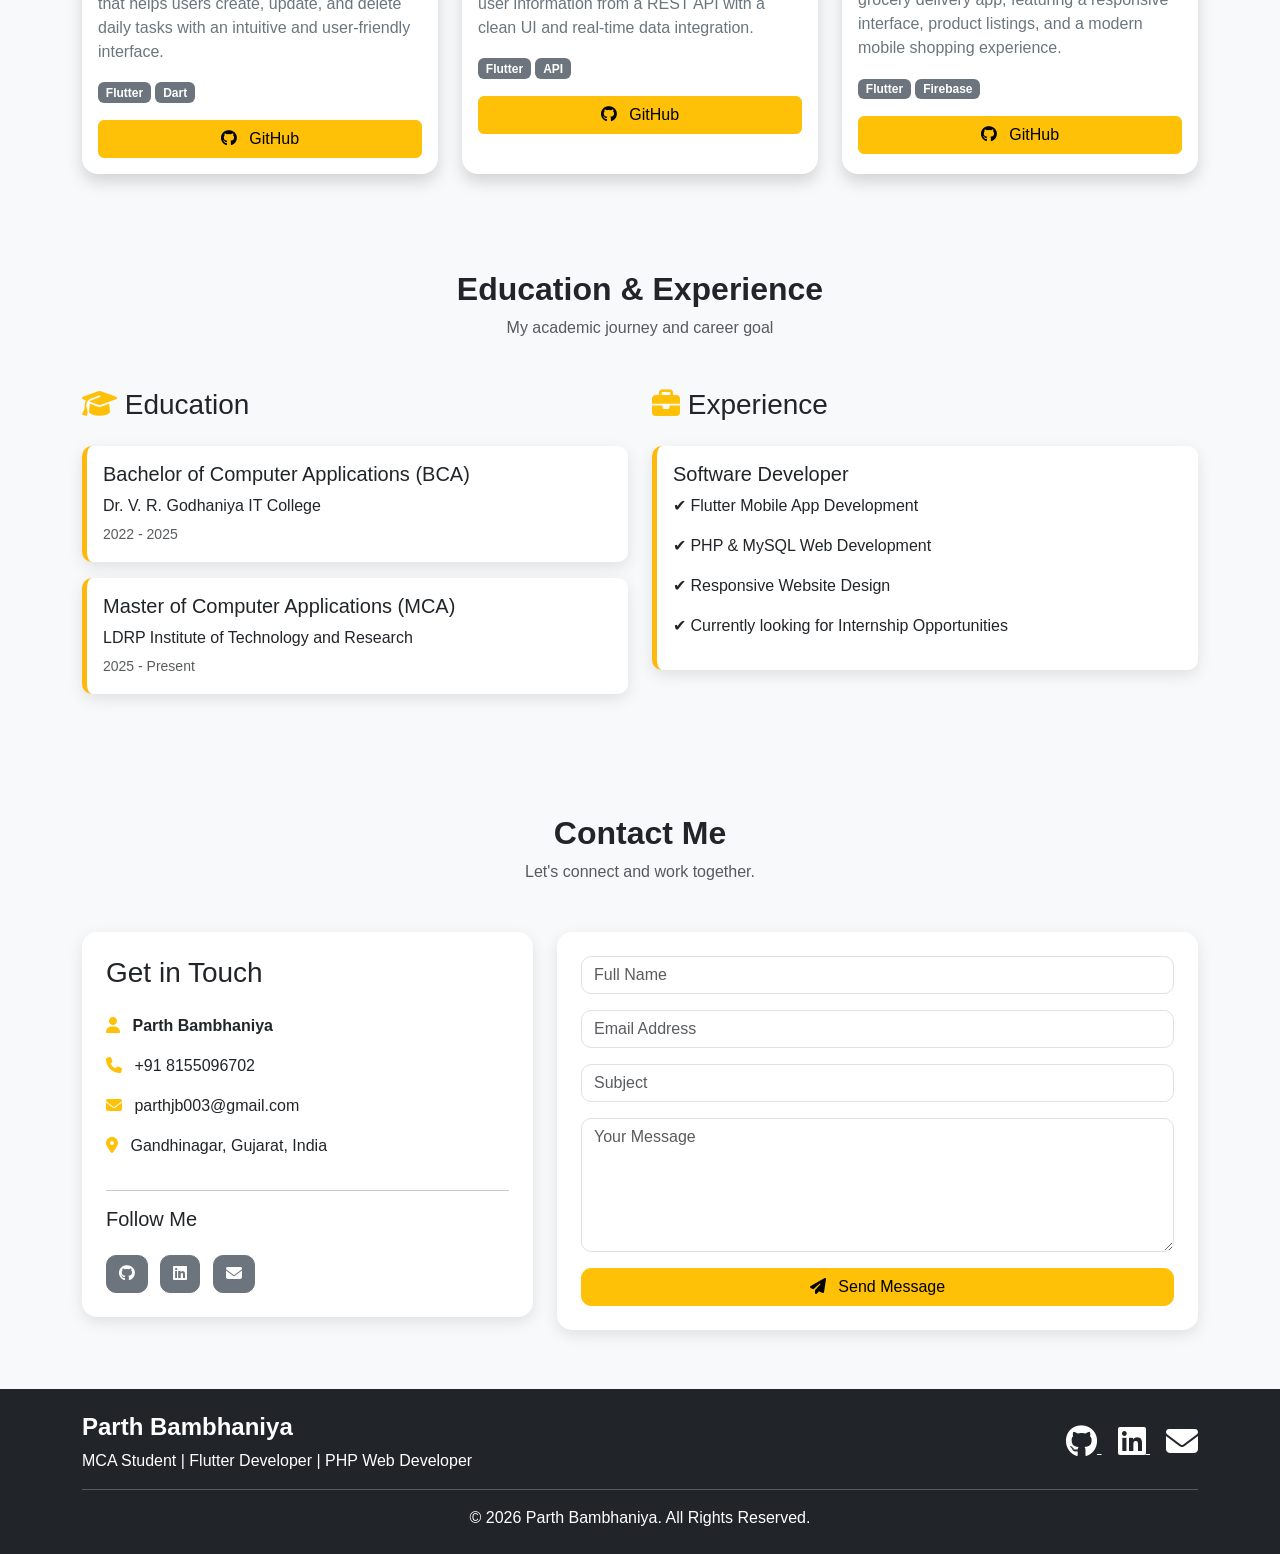
==== commit cb698b0c: "update" ====
--- a/index.html
+++ b/index.html
@@ -164,7 +164,7 @@
             <!-- Left -->
             <div class="col-lg-5 text-center mb-4">
 
-                <img src="images/MyPhoto.jpeg"
+                <img src="images/photo.jpeg"
                     class="img-thumbnail about-img"
                     alt="About Image">
 
--- a/css/style.css
+++ b/css/style.css
@@ -75,8 +75,8 @@
 }
 
 .about-img{
-    width:300px;
-    height:300px;
+    width:400px;
+    height:400px;
     object-fit:cover;
     border-radius:15px;
     transition:0.3s;
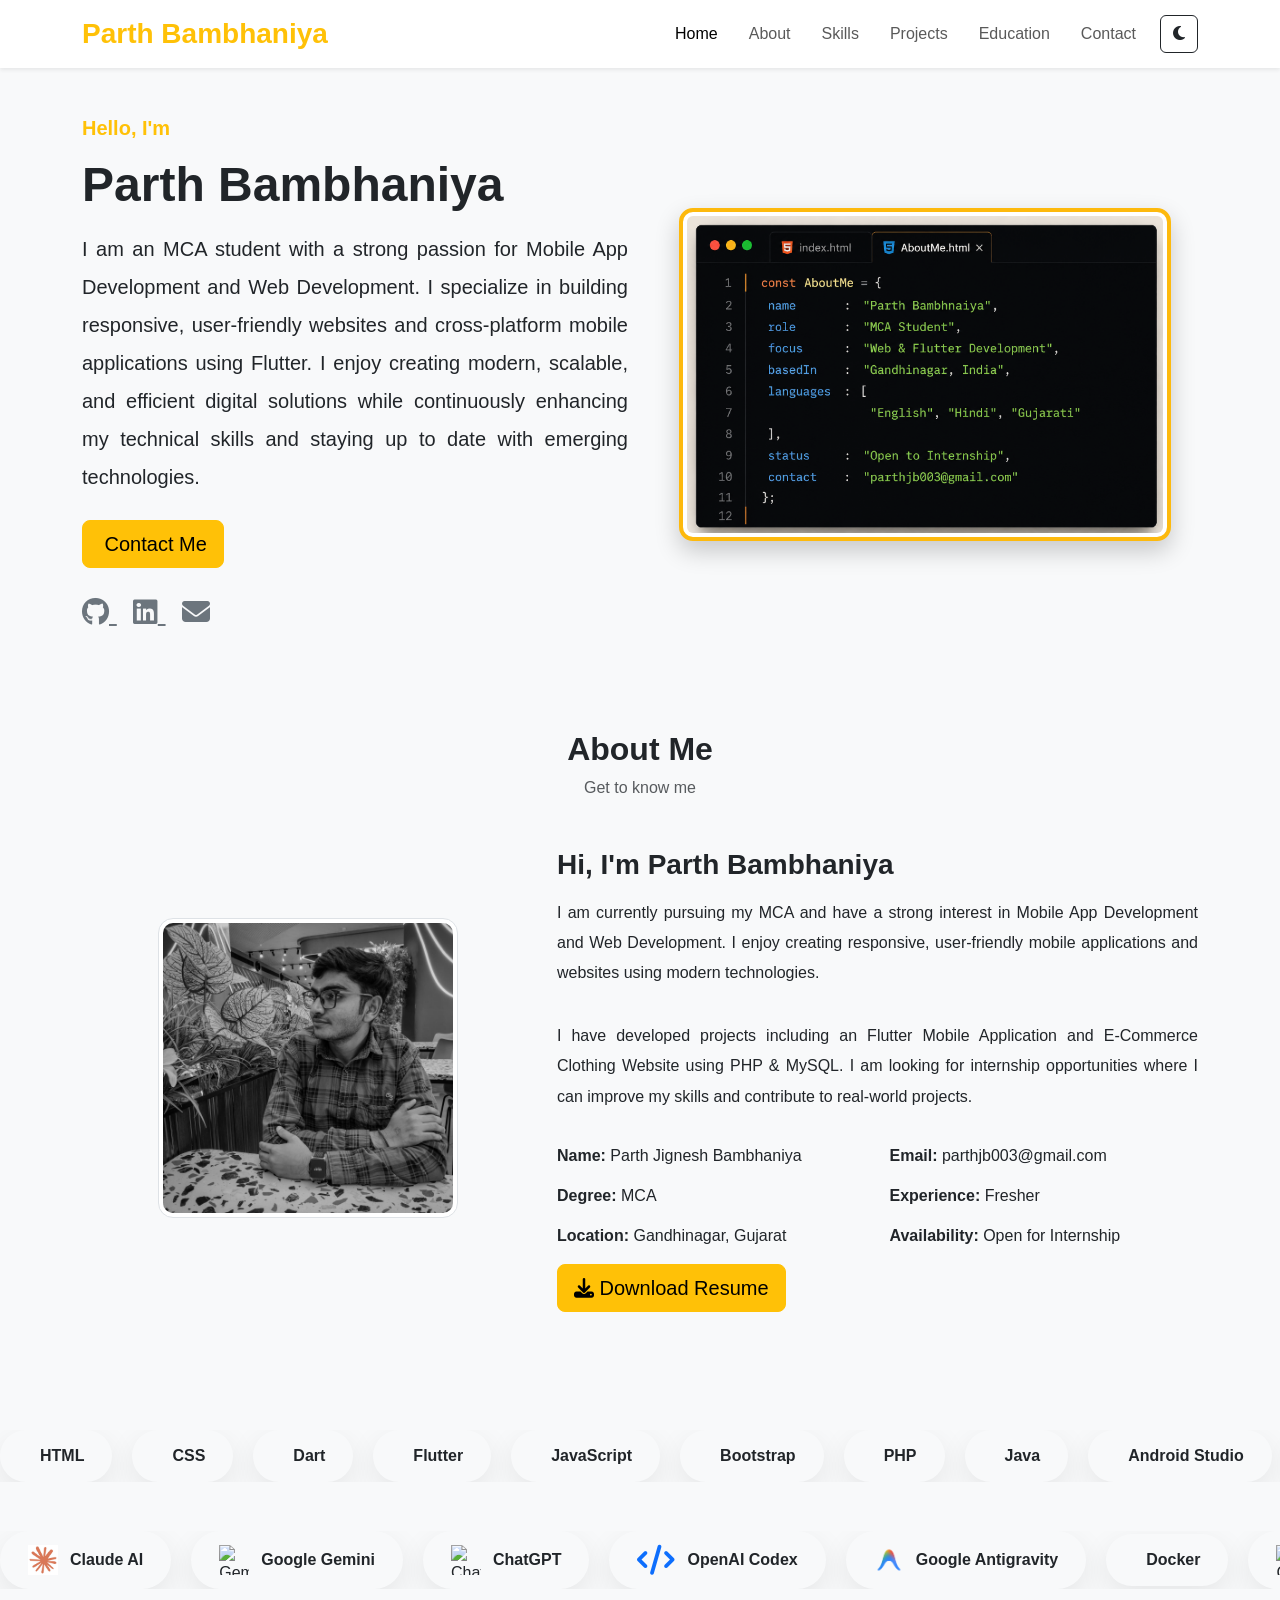
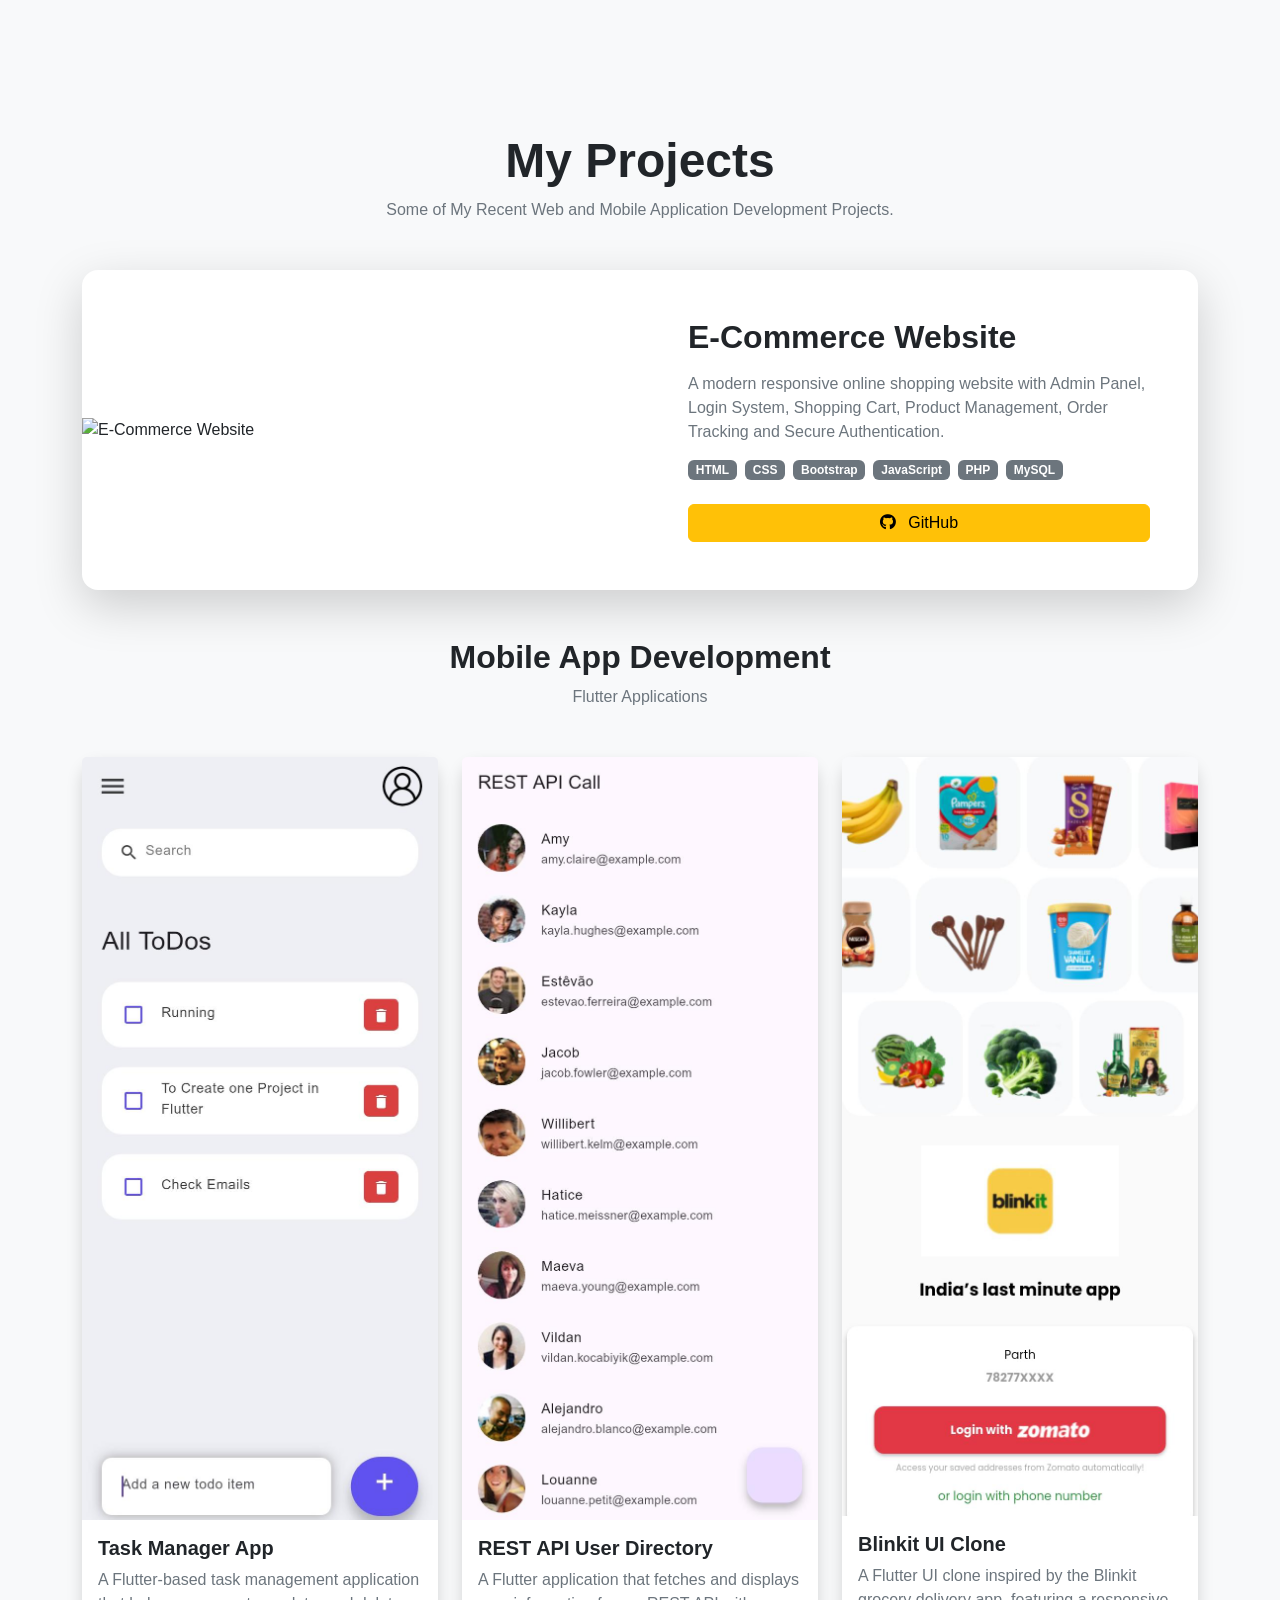
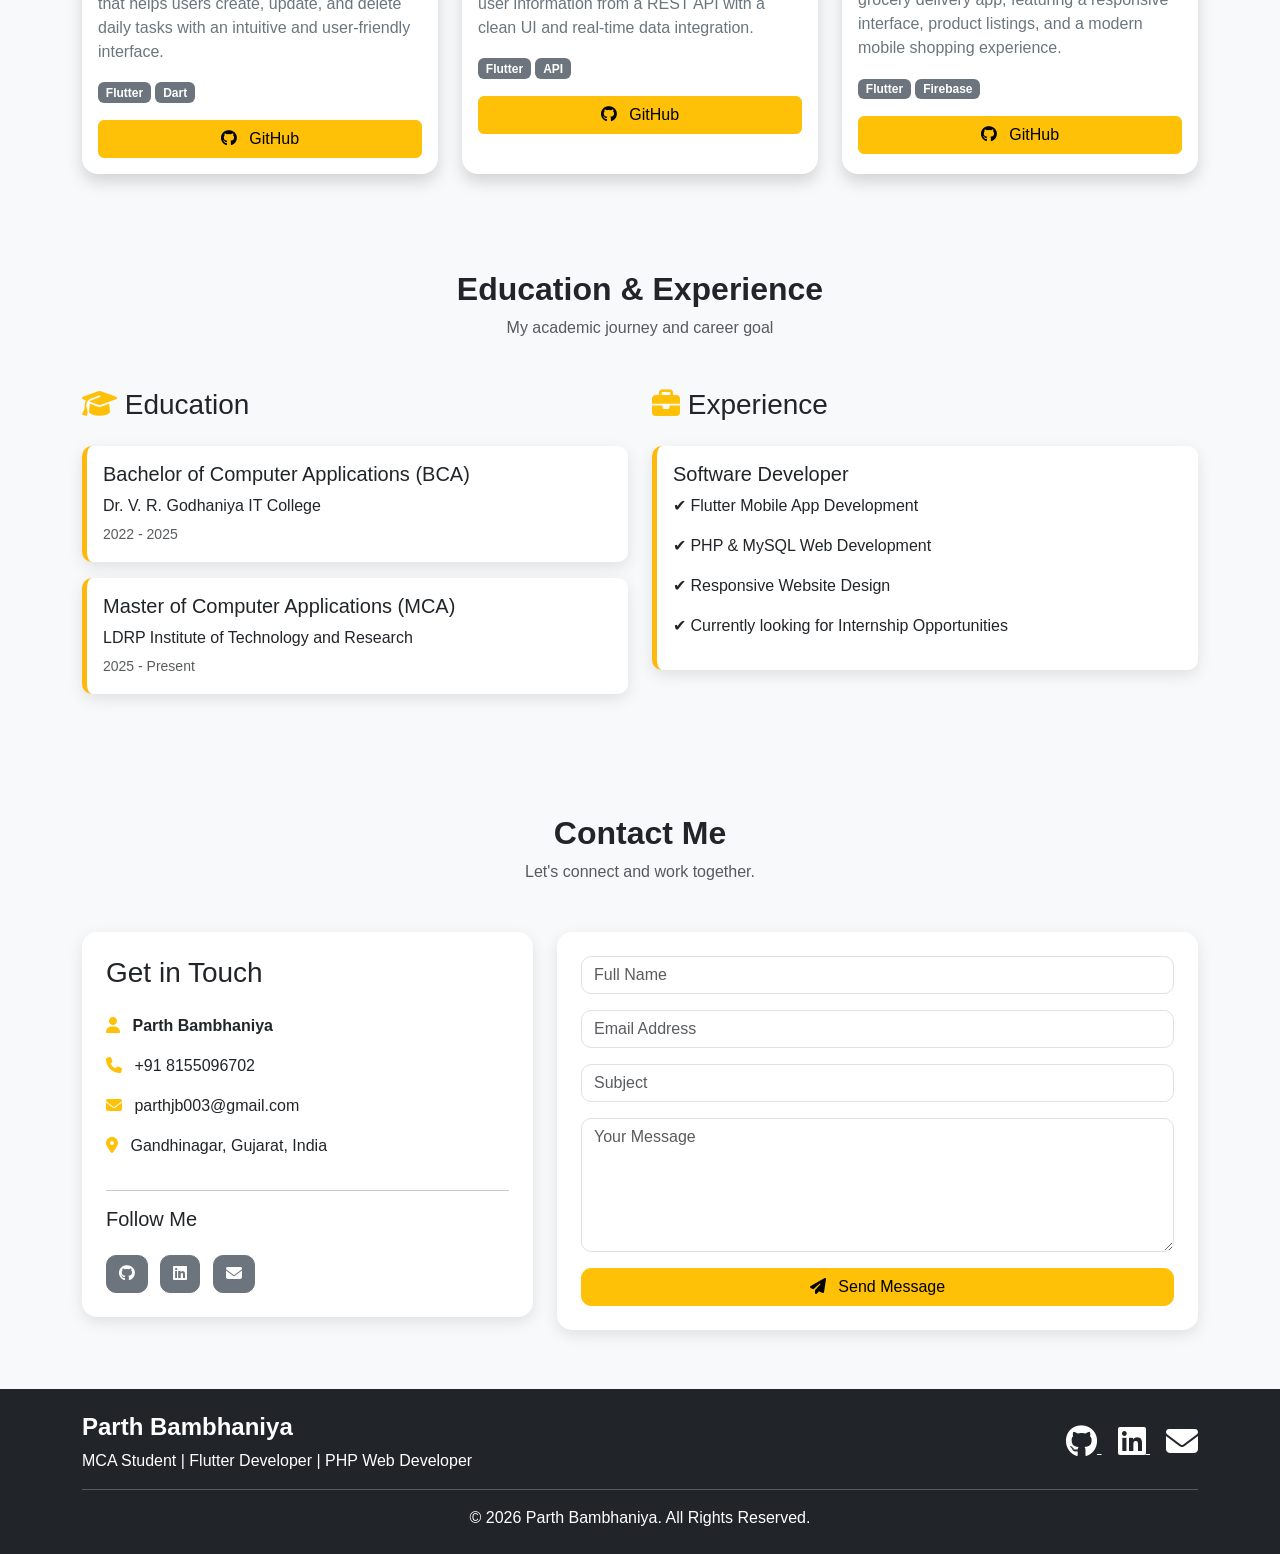
==== commit f020fefa: "Updated portfolio website" ====
--- a/index.html
+++ b/index.html
@@ -204,7 +204,7 @@
                     Download Resume
                 </a> -->
 
-                <a href="files/Bambhaniya Parth Resume.pdf" class="btn btn-warning btn-lg me-3" download>
+                <a href="files/Bambhaniya Parth Resume.pdf.pdf" class="btn btn-warning btn-lg me-3" download>
                     <i class="fa-solid fa-download"></i> Download Resume
                 </a>
 
--- a/css/style.css
+++ b/css/style.css
@@ -75,8 +75,8 @@
 }
 
 .about-img{
-    width:400px;
-    height:400px;
+    width:300px;
+    height:300px;
     object-fit:cover;
     border-radius:15px;
     transition:0.3s;
